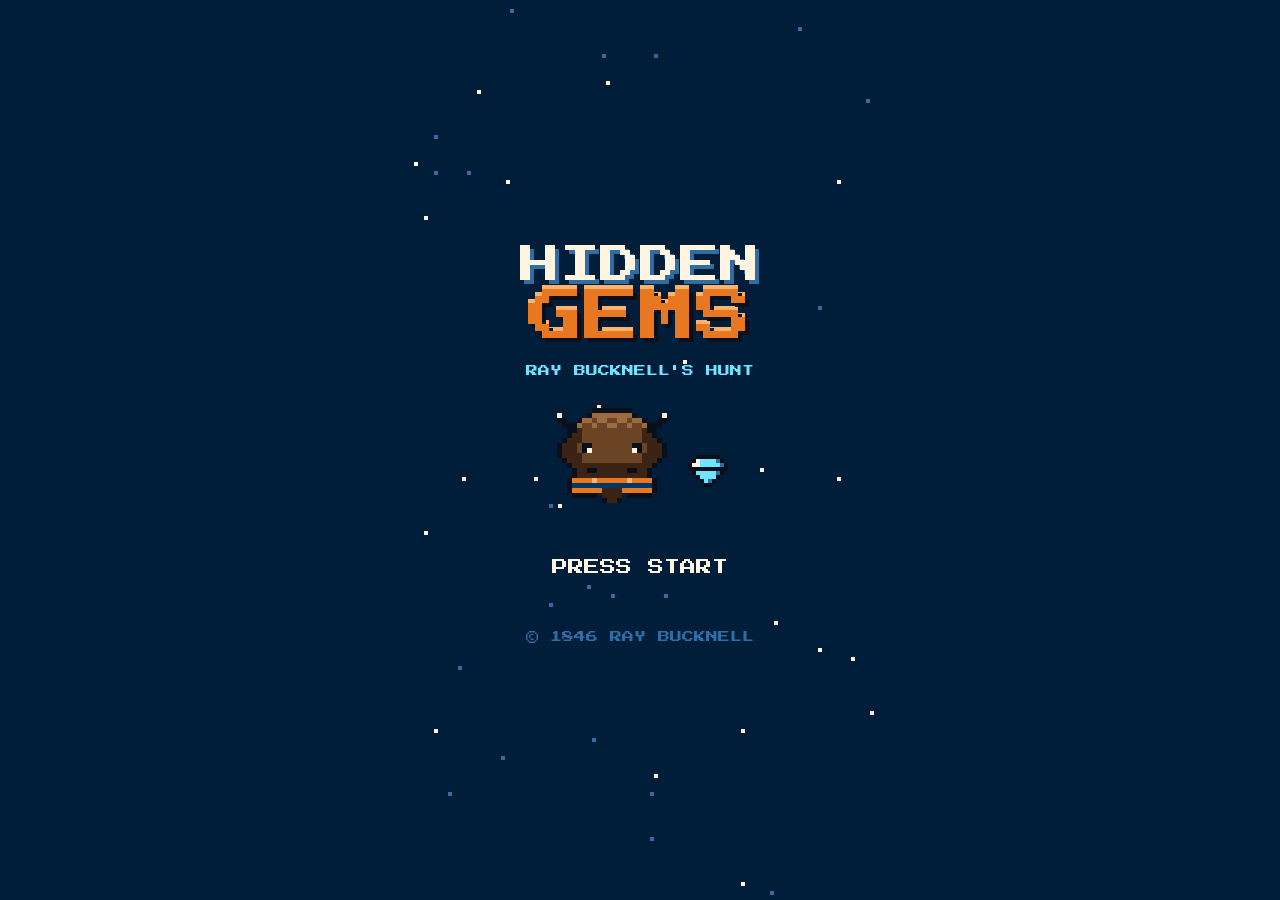
==== index.html @ 90875823 "initial commit" ====
<!doctype html>
<html lang="en">
<head>
  <meta charset="utf-8">
  <meta name="viewport" content="width=device-width, initial-scale=1, viewport-fit=cover">
  <meta name="theme-color" content="#001E3A">
  <meta name="description" content="Hidden Gems: an 8-bit scavenger hunt across Bucknell, narrated by Ray Bucknell.">
  <title>'Ray Bucknell</title>
  <link rel="preload" href="assets/fonts/PressStart2P.woff2" as="font" type="font/woff2" crossorigin>
  <link rel="preload" href="assets/fonts/VT323.woff2" as="font" type="font/woff2" crossorigin>
  <link rel="stylesheet" href="css/tokens.css">
  <link rel="stylesheet" href="css/pixel.css">
  <link rel="stylesheet" href="css/screens.css">
</head>
<body>
  <main id="app" class="app"></main>
  <noscript>
    <p style="padding:16px">JavaScript is required to run this application.</p>
  </noscript>
  <script type="module" src="js/app.js"></script>
</body>
</html>
---- css/tokens.css ----
/* 8-bit Bucknell design tokens. Eight colors, two fonts, nothing else. */

@font-face {
  font-family: "Press Start 2P";
  src: url("../assets/fonts/PressStart2P.woff2") format("woff2");
  font-display: block;
}

@font-face {
  font-family: "VT323";
  src: url("../assets/fonts/VT323.woff2") format("woff2");
  font-display: block;
}

:root {
  /* Palette */
  --night: #001E3A;
  --blue: #003865;
  --blue-hi: #2F6DA3;
  --orange: #E87722;
  --orange-hi: #FFB26B;
  --paper: #FFF4E0;
  --ink: #0B0F1A;
  --gem: #6FE3FF;

  /* Ray's fur: sprite-only browns, never used for UI */
  --fur-dk: #3B2414;
  --fur: #6B4426;
  --fur-hi: #9C6B3F;

  /* Type */
  --font-pixel: "Press Start 2P", monospace;
  --font-text: "VT323", monospace;
  --fs-pixel-s: 12px;
  --fs-pixel-m: 16px;
  --fs-pixel-l: 24px;
  --fs-pixel-xl: 32px;
  --fs-text: 24px;
  --fs-text-l: 28px;

  /* Spacing: everything snaps to a 4px grid */
  --px: 4px;
  --s1: 4px;
  --s2: 8px;
  --s3: 12px;
  --s4: 16px;
  --s6: 24px;
  --s8: 32px;

  --tap: 48px;
  --max-w: 480px;

  /* Motion */
  --frame: 120ms;
}
---- css/pixel.css ----
/* Pixel components: boxes, buttons, dialogue, HUD, sprites. */

*,
*::before,
*::after {
  box-sizing: border-box;
}

html,
body {
  margin: 0;
  height: 100%;
  background: var(--night);
  color: var(--paper);
  font-family: var(--font-text);
  font-size: var(--fs-text);
  line-height: 1.15;
  -webkit-font-smoothing: none;
  -webkit-tap-highlight-color: transparent;
  overscroll-behavior: none;
}

button,
input {
  font: inherit;
  color: inherit;
}

:focus-visible {
  outline: 4px solid var(--gem);
  outline-offset: 4px;
}

.pixel {
  font-family: var(--font-pixel);
  text-transform: uppercase;
  letter-spacing: 0;
  line-height: 1.5;
}

/* Pixel box: notched corners from four outer shadows plus a top bevel. */
.px-box {
  background: var(--blue);
  margin: var(--px);
  padding: var(--s4);
  box-shadow:
    0 calc(var(--px) * -1) 0 var(--ink),
    0 var(--px) 0 var(--ink),
    calc(var(--px) * -1) 0 0 var(--ink),
    var(--px) 0 0 var(--ink),
    inset 0 var(--px) 0 var(--blue-hi);
}

.px-box--paper {
  background: var(--paper);
  color: var(--ink);
  box-shadow:
    0 calc(var(--px) * -1) 0 var(--ink),
    0 var(--px) 0 var(--ink),
    calc(var(--px) * -1) 0 0 var(--ink),
    var(--px) 0 0 var(--ink),
    inset 0 calc(var(--px) * -1) 0 var(--orange-hi);
}

/* Buttons: orange slab with a 4px dark bottom edge; pressing sinks it. */
.btn {
  display: inline-flex;
  align-items: center;
  justify-content: center;
  gap: var(--s2);
  min-height: var(--tap);
  min-width: var(--tap);
  margin: var(--px) var(--px) calc(var(--px) * 2);
  padding: var(--s3) var(--s4);
  border: 0;
  border-radius: 0;
  background: var(--orange);
  color: var(--ink);
  font-family: var(--font-pixel);
  font-size: var(--fs-pixel-s);
  text-transform: uppercase;
  line-height: 1.4;
  cursor: pointer;
  box-shadow:
    0 calc(var(--px) * -1) 0 var(--ink),
    calc(var(--px) * -1) 0 0 var(--ink),
    var(--px) 0 0 var(--ink),
    0 var(--px) 0 var(--ink),
    0 calc(var(--px) * 2) 0 var(--ink),
    inset 0 var(--px) 0 var(--orange-hi);
  user-select: none;
  touch-action: manipulation;
}

.btn:active,
.btn.is-pressed {
  transform: translateY(var(--px));
  box-shadow:
    0 calc(var(--px) * -1) 0 var(--ink),
    calc(var(--px) * -1) 0 0 var(--ink),
    var(--px) 0 0 var(--ink),
    0 var(--px) 0 var(--ink);
}

.btn--big {
  font-size: var(--fs-pixel-m);
  min-height: 64px;
  width: calc(100% - var(--px) * 2);
}

.btn--blue {
  background: var(--blue-hi);
  color: var(--paper);
  box-shadow:
    0 calc(var(--px) * -1) 0 var(--ink),
    calc(var(--px) * -1) 0 0 var(--ink),
    var(--px) 0 0 var(--ink),
    0 var(--px) 0 var(--blue),
    0 calc(var(--px) * 2) 0 var(--ink),
    inset 0 var(--px) 0 var(--gem);
}

.btn[disabled] {
  opacity: 0.5;
  cursor: default;
}

/* Text field dressed as a pixel input. */
.px-input {
  display: block;
  width: calc(100% - var(--px) * 2);
  min-height: 56px;
  margin: var(--px);
  padding: var(--s2) var(--s3);
  border: 0;
  border-radius: 0;
  background: var(--ink);
  color: var(--paper);
  font-family: var(--font-pixel);
  font-size: var(--fs-pixel-m);
  text-transform: uppercase;
  caret-color: var(--orange);
  box-shadow:
    0 calc(var(--px) * -1) 0 var(--paper),
    0 var(--px) 0 var(--paper),
    calc(var(--px) * -1) 0 0 var(--paper),
    var(--px) 0 0 var(--paper);
}

.px-input::placeholder {
  color: var(--blue-hi);
}

/* Sprites are drawn as SVG rects at 1 unit per pixel, so they stay crisp. */
.sprite {
  display: block;
  image-rendering: pixelated;
  shape-rendering: crispEdges;
}

/* Dialogue box: pinned to the bottom with Ray's portrait on the left. */
.dialogue {
  position: fixed;
  left: 50%;
  bottom: 0;
  z-index: 20;
  width: min(100% - var(--s4), var(--max-w) - var(--s4));
  transform: translateX(-50%);
  margin: 0 0 calc(var(--s3) + env(safe-area-inset-bottom));
  display: grid;
  grid-template-columns: 64px 1fr;
  gap: var(--s3);
  align-items: start;
  min-height: 140px;
  cursor: pointer;
  user-select: none;
}

.dialogue__portrait {
  width: 64px;
  height: 64px;
  background: var(--night);
  box-shadow: 0 0 0 var(--px) var(--ink), inset 0 0 0 var(--px) var(--blue-hi);
  padding: 0;
  display: grid;
  place-items: center;
}

.dialogue__name {
  font-family: var(--font-pixel);
  font-size: var(--fs-pixel-s);
  color: var(--orange-hi);
  margin: 0 0 var(--s2);
}

.dialogue__text {
  margin: 0;
  min-height: 3.45em;
  font-size: var(--fs-text);
  white-space: pre-wrap;
}

.dialogue__more {
  position: absolute;
  right: var(--s3);
  bottom: var(--s2);
  font-size: var(--fs-text);
  color: var(--orange);
  visibility: hidden;
}

.dialogue.is-done .dialogue__more {
  visibility: visible;
  animation: blink 0.8s steps(1, end) infinite;
}

.dialogue__choices {
  grid-column: 1 / -1;
  display: flex;
  flex-wrap: wrap;
  gap: var(--s2);
}

.dialogue__choices:empty {
  display: none;
}

/* HUD: one thin pixel bar at the top. */
.hud {
  position: sticky;
  top: 0;
  z-index: 10;
  display: flex;
  align-items: center;
  justify-content: space-between;
  gap: var(--s2);
  min-height: var(--tap);
  padding: var(--s2) var(--s3);
  padding-top: calc(var(--s2) + env(safe-area-inset-top));
  background: var(--ink);
  border-bottom: var(--px) solid var(--blue-hi);
  font-family: var(--font-pixel);
  font-size: var(--fs-pixel-s);
}

.hud__sep {
  color: var(--blue-hi);
}

.hud__bars {
  letter-spacing: -2px;
  color: var(--gem);
}

.hud__bars .off {
  color: var(--blue-hi);
}

.hud__sound {
  min-width: var(--tap);
  min-height: var(--tap);
  margin: calc(var(--s2) * -1) calc(var(--s3) * -1) calc(var(--s2) * -1) 0;
  border: 0;
  background: none;
  color: var(--orange-hi);
  font-family: var(--font-pixel);
  font-size: var(--fs-pixel-m);
  cursor: pointer;
}

.hud__sound[aria-pressed="false"] {
  color: var(--blue-hi);
  text-decoration: line-through;
}

/* Frame-based motion only. */
@keyframes blink {
  50% { visibility: hidden; }
}

@keyframes spin {
  0% { transform: scaleX(1); }
  25% { transform: scaleX(0.5); }
  50% { transform: scaleX(-1); }
  75% { transform: scaleX(-0.5); }
  100% { transform: scaleX(1); }
}

@keyframes bob {
  0%, 100% { transform: translateY(0); }
  50% { transform: translateY(calc(var(--px) * -1)); }
}

.blink {
  animation: blink 1s steps(1, end) infinite;
}

.spin {
  animation: spin 1.2s steps(4, end) infinite;
}

.bob {
  animation: bob 1s steps(2, end) infinite;
}

/* Checkerboard wipe: 4 frames of a growing 8x8 grid between screens. */
.wipe {
  position: fixed;
  inset: 0;
  z-index: 100;
  pointer-events: none;
  display: grid;
  grid-template-columns: repeat(8, 1fr);
  grid-template-rows: repeat(14, 1fr);
}

.wipe span {
  background: var(--ink);
  transform: scale(0);
}

.wipe.is-in span {
  animation: wipe-in calc(var(--frame) * 4) steps(4, end) forwards;
}

.wipe.is-in span:nth-child(odd) {
  animation-delay: calc(var(--frame) * -1);
}

@keyframes wipe-in {
  to { transform: scale(1); }
}

.sr-only {
  position: absolute;
  width: 1px;
  height: 1px;
  overflow: hidden;
  clip: rect(0 0 0 0);
  white-space: nowrap;
}

@media (prefers-reduced-motion: reduce) {
  .blink,
  .spin,
  .bob,
  .dialogue.is-done .dialogue__more {
    animation: none;
  }

  .wipe {
    display: none;
  }
}
---- css/screens.css ----
/* Screen layouts. */

.app {
  position: relative;
  min-height: 100%;
  max-width: var(--max-w);
  margin: 0 auto;
}

.screen {
  position: relative;
  min-height: 100dvh;
  display: flex;
  flex-direction: column;
}

.screen__body {
  position: relative;
  flex: 1;
  padding: var(--s4);
  padding-bottom: 180px; /* room for the dialogue box */
}

.note {
  margin: var(--s2) var(--s4);
  font-size: 20px;
  color: var(--orange-hi);
}

/* ---------- Title ---------- */

.title {
  align-items: center;
  justify-content: center;
  text-align: center;
  overflow: hidden;
  padding: var(--s6) var(--s4) calc(var(--s6) + env(safe-area-inset-bottom));
}

.stars {
  position: absolute;
  inset: 0;
  pointer-events: none;
}

.stars i {
  position: absolute;
  width: var(--px);
  height: var(--px);
  background: var(--paper);
}

.stars i.dim {
  background: var(--blue-hi);
}

.stars i.tw {
  animation: blink 1.6s steps(1, end) infinite;
}

.title__logo {
  position: relative;
  margin: 0 0 var(--s4);
  font-family: var(--font-pixel);
  font-weight: normal;
  line-height: 1.1;
  user-select: none;
  -webkit-user-select: none;
  -webkit-touch-callout: none;
}

.title__logo span {
  display: block;
}

.title__hidden {
  font-size: 40px;
  color: var(--paper);
  text-shadow: var(--px) var(--px) 0 var(--blue-hi);
}

.title__gems {
  font-size: 56px;
  color: var(--orange);
  text-shadow:
    var(--px) var(--px) 0 var(--ink),
    0 calc(var(--px) * -1) 0 var(--orange-hi);
}

.title__sub {
  position: relative;
  margin: 0 0 var(--s6);
  font-family: var(--font-pixel);
  font-size: var(--fs-pixel-s);
  color: var(--gem);
}

.title__art {
  position: relative;
  display: flex;
  align-items: flex-end;
  justify-content: center;
  gap: var(--s4);
  margin-bottom: var(--s8);
}

.title__art .spin {
  margin-bottom: var(--s4);
}

.title__actions {
  position: relative;
  display: flex;
  flex-direction: column;
  align-items: center;
  gap: var(--s3);
  width: 100%;
  max-width: 320px;
}

.press-start {
  min-height: 64px;
  width: 100%;
  border: 0;
  background: none;
  color: var(--paper);
  font-family: var(--font-pixel);
  font-size: var(--fs-pixel-m);
  cursor: pointer;
}

.title__copy {
  position: relative;
  margin-top: var(--s8);
  font-family: var(--font-pixel);
  font-size: var(--fs-pixel-s);
  color: var(--blue-hi);
}

/* ---------- Intro ---------- */

.intro .stage {
  position: relative;
  height: 160px;
  margin-top: var(--s6);
  border-bottom: var(--px) solid var(--blue-hi);
  overflow: hidden;
}

.intro .walker {
  position: absolute;
  bottom: 0;
  left: 50%;
  margin-left: -48px;
}

.intro .walker.is-walking {
  animation: walk-on calc(var(--frame) * 12) steps(12, end) both;
}

.intro .walker.is-walking svg {
  animation: bob calc(var(--frame) * 2) steps(2, end) infinite;
}

@keyframes walk-on {
  from { transform: translateX(calc(50vw + 96px)); }
  to { transform: translateX(0); }
}

.name-form {
  margin-top: var(--s6);
}

.name-form label {
  display: block;
  margin: 0 var(--px) var(--s3);
  font-family: var(--font-pixel);
  font-size: var(--fs-pixel-s);
  color: var(--orange-hi);
}

.name-form .btn {
  margin-top: var(--s4);
}

/* ---------- Map ---------- */

.map {
  overflow-x: hidden;
}

.map__body {
  position: relative;
  padding: var(--s2) var(--s4) 200px;
}

.map__world {
  position: relative;
}

.map__path {
  position: absolute;
  inset: 0;
  width: 100%;
  height: 100%;
}

.map__path polyline {
  fill: none;
  stroke: var(--blue-hi);
  stroke-width: 8;
  stroke-dasharray: 8 8;
  vector-effect: non-scaling-stroke;
}

.map__banner {
  position: absolute;
  left: 0;
  right: 0;
  margin: 0;
  padding: var(--s2) var(--s3);
  background: var(--blue);
  box-shadow: 0 0 0 var(--px) var(--ink), inset 0 var(--px) 0 var(--blue-hi);
  font-family: var(--font-pixel);
  font-size: 10px;
  font-weight: normal;
  line-height: 1.6;
  text-align: center;
  color: var(--orange);
}

.node {
  position: absolute;
  width: 120px;
  margin-left: -60px;
  display: flex;
  flex-direction: column;
  align-items: center;
  gap: var(--s1);
  padding: 0;
  border: 0;
  background: none;
  cursor: pointer;
}

.node[disabled] {
  cursor: default;
}

.node__pad {
  display: grid;
  place-items: center;
  width: 56px;
  height: 56px;
  background: var(--night);
  box-shadow: 0 0 0 var(--px) var(--ink), inset 0 0 0 var(--px) var(--blue-hi);
}

.node--found .node__pad {
  box-shadow: 0 0 0 var(--px) var(--ink), inset 0 0 0 var(--px) var(--gem);
}

.node--current .node__pad {
  background: var(--orange);
  box-shadow: 0 0 0 var(--px) var(--ink), inset 0 var(--px) 0 var(--orange-hi);
  animation: node-blink 1s steps(1, end) infinite;
}

@keyframes node-blink {
  50% {
    background: var(--orange-hi);
  }
}

.node__n {
  font-family: var(--font-pixel);
  font-size: var(--fs-pixel-m);
  color: var(--ink);
}

.node__label {
  font-family: var(--font-pixel);
  font-size: 9px;
  line-height: 1.5;
  text-transform: uppercase;
  color: var(--paper);
  text-shadow: 2px 2px 0 var(--ink);
}

.node--locked .node__label {
  color: var(--blue-hi);
}

.node__ray {
  position: absolute;
  top: -6px;
  left: -14px;
}

.dock {
  position: fixed;
  left: 50%;
  bottom: 0;
  z-index: 15;
  width: min(100%, var(--max-w));
  transform: translateX(-50%);
  display: flex;
  justify-content: center;
  gap: var(--s3);
  padding: var(--s3) var(--s4) calc(var(--s3) + env(safe-area-inset-bottom));
  background: var(--ink);
  border-top: var(--px) solid var(--blue-hi);
}

.dock .btn {
  flex: 1;
}

/* ---------- Gem (riddle) ---------- */

.gem__kicker {
  margin: var(--s2) var(--px) var(--s4);
  font-size: var(--fs-pixel-s);
  color: var(--orange-hi);
}

/* Scroll: paper sheet with orange rolled ends. */
.scroll {
  position: relative;
  margin: var(--s6) var(--s2);
  padding: var(--s6) var(--s4);
  background: var(--paper);
  color: var(--ink);
  box-shadow:
    calc(var(--px) * -1) 0 0 var(--ink),
    var(--px) 0 0 var(--ink);
}

.scroll::before,
.scroll::after {
  content: "";
  position: absolute;
  left: calc(var(--s2) * -1);
  right: calc(var(--s2) * -1);
  height: var(--s3);
  background: var(--orange);
  box-shadow:
    0 0 0 var(--px) var(--ink),
    inset 0 var(--px) 0 var(--orange-hi);
}

.scroll::before {
  top: calc(var(--s3) * -1);
}

.scroll::after {
  bottom: calc(var(--s3) * -1);
}

.scroll__text {
  margin: 0;
  font-size: var(--fs-text-l);
  line-height: 1.2;
}

/* One riddle line per block; wrapped parts hang-indent so line breaks read. */
.scroll__text span {
  display: block;
  padding-left: 1em;
  text-indent: -1em;
}

.scroll__text span + span {
  margin-top: var(--s2);
}

.hints .hint {
  font-size: 22px;
}

.hint .pixel {
  display: block;
  margin-bottom: var(--s1);
  font-size: 10px;
  color: var(--orange-hi);
}

.gem__actions {
  display: flex;
  flex-wrap: wrap;
  gap: var(--s3);
  margin-top: var(--s4);
}

.gem__actions .btn:not(.btn--big) {
  flex: 1;
}

.gem__actions .btn--big {
  order: -1;
}

/* ---------- Proof ---------- */

.viewfinder {
  position: relative;
  display: grid;
  place-items: center;
  aspect-ratio: 4 / 3;
  margin: var(--px) var(--px) var(--s4);
  background: var(--ink);
  box-shadow: 0 0 0 var(--px) var(--blue-hi);
  overflow: hidden;
}

/* Corner brackets, like a camera viewfinder. */
.viewfinder::before {
  content: "";
  position: absolute;
  inset: var(--s3);
  z-index: 1;
  pointer-events: none;
  background:
    linear-gradient(var(--paper), var(--paper)) top left / 20px 4px,
    linear-gradient(var(--paper), var(--paper)) top left / 4px 20px,
    linear-gradient(var(--paper), var(--paper)) top right / 20px 4px,
    linear-gradient(var(--paper), var(--paper)) top right / 4px 20px,
    linear-gradient(var(--paper), var(--paper)) bottom left / 20px 4px,
    linear-gradient(var(--paper), var(--paper)) bottom left / 4px 20px,
    linear-gradient(var(--paper), var(--paper)) bottom right / 20px 4px,
    linear-gradient(var(--paper), var(--paper)) bottom right / 4px 20px;
  background-repeat: no-repeat;
}

.viewfinder__empty {
  display: flex;
  flex-direction: column;
  align-items: center;
  gap: var(--s3);
  padding: var(--s4);
  text-align: center;
}

.viewfinder__card {
  display: flex;
  flex-direction: column;
  align-items: center;
  gap: var(--s1);
  padding: var(--s2) var(--s3);
  background: var(--paper);
  color: var(--ink);
  box-shadow: 0 0 0 var(--px) var(--orange);
}

.viewfinder__card .pixel {
  font-size: 8px;
}

.viewfinder__hint {
  font-size: 22px;
  color: var(--paper);
}

.viewfinder__img {
  position: absolute;
  inset: 0;
  width: 100%;
  height: 100%;
  object-fit: cover;
}

.scanning {
  position: relative;
  z-index: 2;
  padding: var(--s2) var(--s3);
  background: var(--ink);
  font-size: var(--fs-pixel-s);
  color: var(--gem);
}

.camera {
  position: relative;
}

.code-form {
  margin-top: var(--s4);
}

.code-form label {
  display: block;
  margin-bottom: var(--s3);
  font-size: var(--fs-pixel-s);
  color: var(--orange-hi);
}

.proof__extra {
  display: flex;
  flex-wrap: wrap;
  gap: var(--s3);
  margin-top: var(--s4);
}

.proof__extra .btn {
  flex: 1 1 auto;
}

/* ---------- ITEM GET ---------- */

.get {
  overflow: hidden;
}

.flash {
  position: fixed;
  inset: 0;
  z-index: 5;
  pointer-events: none;
  background: var(--paper);
  opacity: 0;
  animation: flash calc(var(--frame) * 6) steps(1, end) 1;
}

@keyframes flash {
  0%, 33%, 66% { opacity: 1; }
  16%, 50%, 83%, 100% { opacity: 0; }
}

.get__stage {
  position: relative;
  display: flex;
  flex-direction: column;
  align-items: center;
  padding: var(--s8) var(--s4) 200px;
  text-align: center;
}

.get__gem {
  margin: var(--s6) 0 var(--s4);
  animation: rise calc(var(--frame) * 8) steps(8, end) both;
}

@keyframes rise {
  from { transform: translateY(96px); }
  to { transform: translateY(0); }
}

.get__label {
  margin: 0;
  font-size: var(--fs-pixel-s);
  color: var(--gem);
}

.get__name {
  margin: var(--s3) 0 var(--s6);
  font-size: 22px;
  font-weight: normal;
  line-height: 1.4;
  color: var(--orange);
  text-shadow: var(--px) var(--px) 0 var(--ink);
}

/* ---------- Polaroids + book ---------- */

.polaroid {
  margin: 0;
  padding: var(--s2) var(--s2) var(--s3);
  background: var(--paper);
  color: var(--ink);
  box-shadow: 0 0 0 var(--px) var(--ink), var(--px) var(--px) 0 var(--px) var(--blue-hi);
}

.polaroid img {
  display: block;
  width: 100%;
  aspect-ratio: 1;
  object-fit: cover;
  background: var(--ink);
}

.get__photo {
  width: 200px;
  transform: rotate(-3deg);
}

.get__photo figcaption {
  margin-top: var(--s2);
  font-size: 10px;
}

.book__title {
  margin: var(--s4) 0 var(--s1);
  font-size: var(--fs-pixel-l);
  font-weight: normal;
  color: var(--orange);
  text-shadow: var(--px) var(--px) 0 var(--ink);
}

.book__sub {
  margin: 0 0 var(--s6);
  color: var(--orange-hi);
}

.book__grid {
  display: grid;
  grid-template-columns: repeat(2, 1fr);
  gap: var(--s6) var(--s4);
}

.book__grid .polaroid:nth-child(odd) {
  transform: rotate(-2deg);
}

.book__grid .polaroid:nth-child(even) {
  transform: rotate(2deg);
}

.polaroid__frame {
  display: grid;
  place-items: center;
  aspect-ratio: 1;
  background: var(--ink);
  overflow: hidden;
}

.polaroid__frame img {
  width: 100%;
  height: 100%;
}

.polaroid__frame .pixel {
  font-size: var(--fs-pixel-l);
  color: var(--blue-hi);
}

.polaroid figcaption {
  display: flex;
  flex-direction: column;
  gap: 2px;
  margin-top: var(--s2);
  font-size: 18px;
  line-height: 1.1;
}

.polaroid figcaption .pixel {
  font-size: 8px;
  line-height: 1.6;
}

.polaroid--empty {
  background: var(--blue);
  color: var(--blue-hi);
}

@media (prefers-reduced-motion: reduce) {
  .stars i.tw,
  .node--current .node__pad,
  .flash,
  .get__gem,
  .intro .walker.is-walking,
  .intro .walker.is-walking svg {
    animation: none;
  }
}
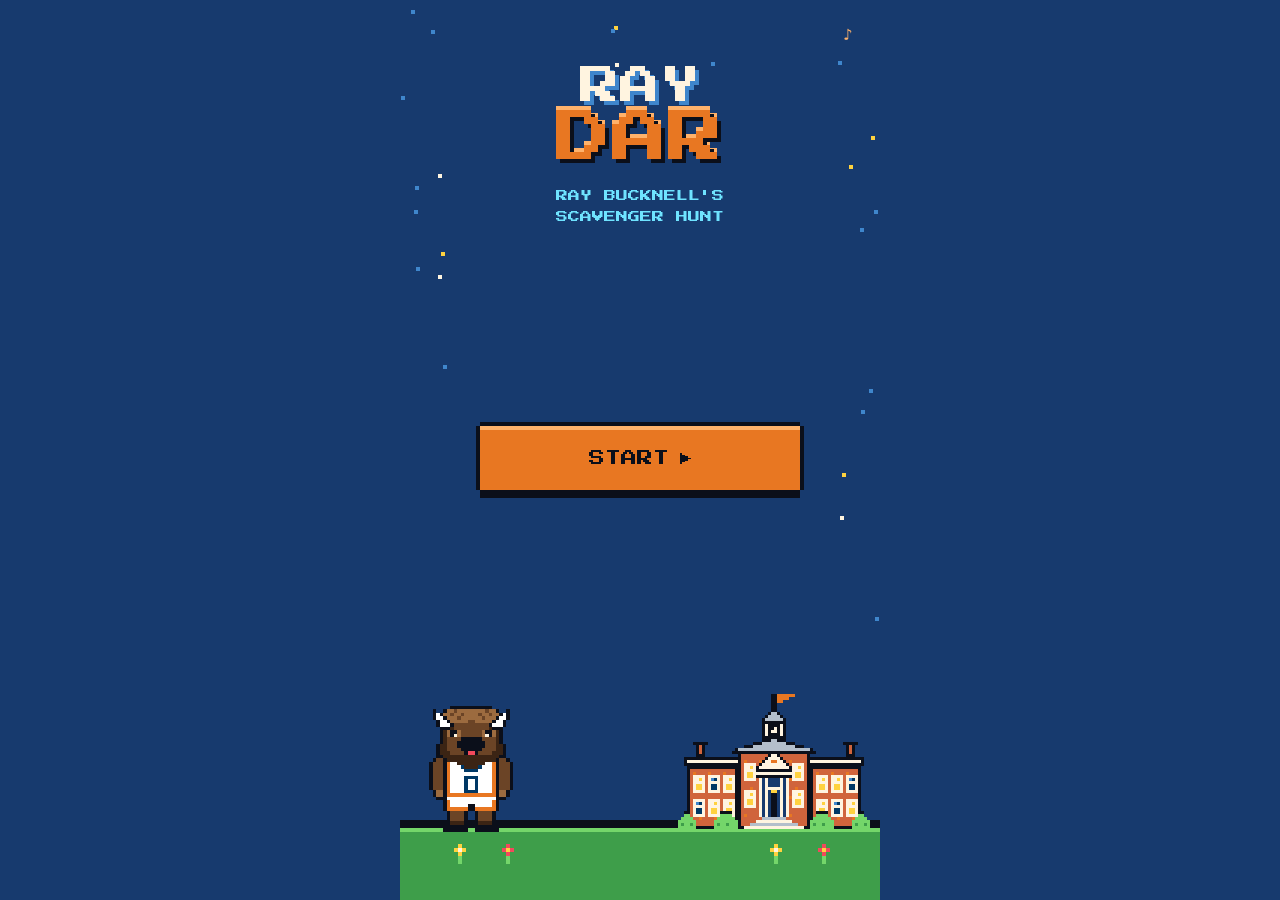
==== commit 58e39aed: "docs and UI improvement" ====
--- a/index.html
+++ b/index.html
@@ -3,9 +3,9 @@
 <head>
   <meta charset="utf-8">
   <meta name="viewport" content="width=device-width, initial-scale=1, viewport-fit=cover">
-  <meta name="theme-color" content="#001E3A">
-  <meta name="description" content="Hidden Gems: an 8-bit scavenger hunt across Bucknell, narrated by Ray Bucknell.">
-  <title>'Ray Bucknell</title>
+  <meta name="theme-color" content="#173A6E">
+  <meta name="description" content="Raydar: an 8-bit scavenger hunt across Bucknell, narrated by Ray Bucknell.">
+  <title>Raydar</title>
   <link rel="preload" href="assets/fonts/PressStart2P.woff2" as="font" type="font/woff2" crossorigin>
   <link rel="preload" href="assets/fonts/VT323.woff2" as="font" type="font/woff2" crossorigin>
   <link rel="stylesheet" href="css/tokens.css">
--- a/css/tokens.css
+++ b/css/tokens.css
@@ -1,5 +1,3 @@
-/* 8-bit Bucknell design tokens. Eight colors, two fonts, nothing else. */
-
 @font-face {
   font-family: "Press Start 2P";
   src: url("../assets/fonts/PressStart2P.woff2") format("woff2");
@@ -13,20 +11,29 @@
 }
 
 :root {
-  /* Palette */
-  --night: #001E3A;
+  /* Brand */
+  --night: #173A6E;
   --blue: #003865;
-  --blue-hi: #2F6DA3;
+  --blue-hi: #3F86CC;
   --orange: #E87722;
   --orange-hi: #FFB26B;
   --paper: #FFF4E0;
   --ink: #0B0F1A;
   --gem: #6FE3FF;
+  /* Accents */
+  --leaf: #74D66A;
+  --leaf-dk: #3E9E4A;
+  --gold: #FFD23F;
+  --cherry: #F2495C;
+  --plum: #9B62E0;
+  --brick: #D0643C;
+  --stone: #B4BFCB;
 
-  /* Ray's fur: sprite-only browns, never used for UI */
+  /* Sprite-only */
   --fur-dk: #3B2414;
   --fur: #6B4426;
   --fur-hi: #9C6B3F;
+  --horn: #FFFFFF;
 
   /* Type */
   --font-pixel: "Press Start 2P", monospace;
@@ -38,7 +45,7 @@
   --fs-text: 24px;
   --fs-text-l: 28px;
 
-  /* Spacing: everything snaps to a 4px grid */
+  /* Spacing (4px grid) */
   --px: 4px;
   --s1: 4px;
   --s2: 8px;
--- a/css/pixel.css
+++ b/css/pixel.css
@@ -1,4 +1,3 @@
-/* Pixel components: boxes, buttons, dialogue, HUD, sprites. */
 
 *,
 *::before,
@@ -38,7 +37,7 @@
   line-height: 1.5;
 }
 
-/* Pixel box: notched corners from four outer shadows plus a top bevel. */
+/* Notched corners: four outer shadows plus a top bevel. */
 .px-box {
   background: var(--blue);
   margin: var(--px);
@@ -62,7 +61,6 @@
     inset 0 calc(var(--px) * -1) 0 var(--orange-hi);
 }
 
-/* Buttons: orange slab with a 4px dark bottom edge; pressing sinks it. */
 .btn {
   display: inline-flex;
   align-items: center;
@@ -120,12 +118,14 @@
     inset 0 var(--px) 0 var(--gem);
 }
 
-.btn[disabled] {
-  opacity: 0.5;
+.btn[disabled],
+.btn[disabled]:active {
+  background: var(--stone);
+  color: var(--ink);
   cursor: default;
-}
-
-/* Text field dressed as a pixel input. */
+  transform: none;
+}
+
 .px-input {
   display: block;
   width: calc(100% - var(--px) * 2);
@@ -151,14 +151,12 @@
   color: var(--blue-hi);
 }
 
-/* Sprites are drawn as SVG rects at 1 unit per pixel, so they stay crisp. */
 .sprite {
   display: block;
   image-rendering: pixelated;
   shape-rendering: crispEdges;
 }
 
-/* Dialogue box: pinned to the bottom with Ray's portrait on the left. */
 .dialogue {
   position: fixed;
   left: 50%;
@@ -225,7 +223,6 @@
   display: none;
 }
 
-/* HUD: one thin pixel bar at the top. */
 .hud {
   position: sticky;
   top: 0;
@@ -243,10 +240,6 @@
   font-size: var(--fs-pixel-s);
 }
 
-.hud__sep {
-  color: var(--blue-hi);
-}
-
 .hud__bars {
   letter-spacing: -2px;
   color: var(--gem);
@@ -256,10 +249,9 @@
   color: var(--blue-hi);
 }
 
-.hud__sound {
+.sound-btn {
   min-width: var(--tap);
   min-height: var(--tap);
-  margin: calc(var(--s2) * -1) calc(var(--s3) * -1) calc(var(--s2) * -1) 0;
   border: 0;
   background: none;
   color: var(--orange-hi);
@@ -268,12 +260,132 @@
   cursor: pointer;
 }
 
-.hud__sound[aria-pressed="false"] {
+.sound-btn.is-muted {
   color: var(--blue-hi);
   text-decoration: line-through;
 }
 
-/* Frame-based motion only. */
+.sound-btn[aria-expanded="true"] {
+  color: var(--ink);
+  background: var(--orange-hi);
+}
+
+.hud__sound {
+  margin: calc(var(--s2) * -1) calc(var(--s3) * -1) calc(var(--s2) * -1) 0;
+}
+
+.sound-panel {
+  position: fixed;
+  z-index: 30;
+  top: calc(56px + env(safe-area-inset-top));
+  right: max(var(--s2), calc((100vw - var(--max-w)) / 2 + var(--s2)));
+  width: min(300px, 100vw - var(--s4));
+  margin: 0;
+  display: grid;
+  gap: var(--s3);
+}
+
+.sound-panel[hidden] {
+  display: none;
+}
+
+.sound-panel p {
+  margin: 0;
+}
+
+.sound-panel__head {
+  display: flex;
+  align-items: center;
+  justify-content: space-between;
+  font-size: var(--fs-pixel-s);
+  color: var(--orange);
+}
+
+.sound-panel__close {
+  min-width: var(--tap);
+  min-height: var(--tap);
+  margin: calc(var(--s3) * -1) calc(var(--s3) * -1) calc(var(--s3) * -1) 0;
+  border: 0;
+  background: none;
+  color: var(--paper);
+  font-size: var(--fs-pixel-s);
+  cursor: pointer;
+}
+
+.sound-panel__label {
+  font-size: 10px;
+  color: var(--orange-hi);
+}
+
+.sound-panel__track {
+  padding: var(--s2) var(--s3);
+  background: var(--ink);
+  font-family: var(--font-pixel);
+  font-size: var(--fs-pixel-s);
+  color: var(--gem);
+}
+
+.sound-panel__track .note {
+  display: inline-block;
+}
+
+.sound-panel__transport {
+  display: grid;
+  grid-template-columns: 1fr 1.4fr 1fr;
+  gap: var(--s2);
+}
+
+.sound-panel__transport .btn {
+  margin: var(--px) var(--px) calc(var(--px) * 2);
+}
+
+.sound-panel__row {
+  display: flex;
+  align-items: center;
+  justify-content: space-between;
+  gap: var(--s2);
+  font-size: 10px;
+  color: var(--paper);
+}
+
+.btn--icon {
+  padding: var(--s2);
+}
+
+.btn .sprite {
+  pointer-events: none;
+}
+
+.btn--blue .sprite rect {
+  fill: var(--paper);
+}
+
+.vol {
+  display: flex;
+  align-items: center;
+  gap: var(--s2);
+}
+
+.vol__bars {
+  display: flex;
+  align-items: flex-end;
+  gap: 3px;
+  height: 22px;
+}
+
+.vol__bar {
+  width: 6px;
+  background: var(--blue-hi);
+}
+
+.vol__bar.is-on {
+  background: var(--gem);
+}
+
+.sfx-toggle {
+  min-width: 72px;
+}
+
 @keyframes blink {
   50% { visibility: hidden; }
 }
@@ -303,7 +415,6 @@
   animation: bob 1s steps(2, end) infinite;
 }
 
-/* Checkerboard wipe: 4 frames of a growing 8x8 grid between screens. */
 .wipe {
   position: fixed;
   inset: 0;
@@ -352,3 +463,103 @@
     display: none;
   }
 }
+
+.px-input--email {
+  text-transform: none;
+  font-size: var(--fs-pixel-s);
+}
+
+.fineprint {
+  margin: var(--s3) var(--px) 0;
+  font-size: 20px;
+  color: var(--gem);
+}
+
+.form-row {
+  display: flex;
+  gap: var(--s3);
+  margin-top: var(--s3);
+}
+
+.form-row .btn {
+  flex: 1;
+}
+
+.btn--green {
+  background: var(--leaf);
+  color: var(--ink);
+  box-shadow:
+    0 calc(var(--px) * -1) 0 var(--ink),
+    calc(var(--px) * -1) 0 0 var(--ink),
+    var(--px) 0 0 var(--ink),
+    0 var(--px) 0 var(--leaf-dk),
+    0 calc(var(--px) * 2) 0 var(--ink),
+    inset 0 var(--px) 0 var(--paper);
+}
+
+.btn--gold {
+  background: var(--gold);
+  color: var(--ink);
+  box-shadow:
+    0 calc(var(--px) * -1) 0 var(--ink),
+    calc(var(--px) * -1) 0 0 var(--ink),
+    var(--px) 0 0 var(--ink),
+    0 var(--px) 0 var(--orange),
+    0 calc(var(--px) * 2) 0 var(--ink),
+    inset 0 var(--px) 0 var(--paper);
+}
+
+.btn--green:active,
+.btn--gold:active {
+  box-shadow:
+    0 calc(var(--px) * -1) 0 var(--ink),
+    calc(var(--px) * -1) 0 0 var(--ink),
+    var(--px) 0 0 var(--ink),
+    0 var(--px) 0 var(--ink);
+}
+
+.dialogue__name {
+  color: var(--gold);
+}
+
+.px-input.is-wrong {
+  box-shadow:
+    0 calc(var(--px) * -1) 0 var(--cherry),
+    0 var(--px) 0 var(--cherry),
+    calc(var(--px) * -1) 0 0 var(--cherry),
+    var(--px) 0 0 var(--cherry);
+  animation: shake calc(var(--frame) * 3) steps(3, end) 1;
+}
+
+@keyframes shake {
+  0% { transform: translateX(calc(var(--px) * -2)); }
+  33% { transform: translateX(calc(var(--px) * 2)); }
+  66% { transform: translateX(calc(var(--px) * -1)); }
+  100% { transform: translateX(0); }
+}
+
+.hud__world {
+  padding: var(--s1) var(--s2);
+  color: var(--ink);
+  background: var(--orange-hi);
+  box-shadow: 0 0 0 2px var(--paper);
+}
+
+.hud[data-act="1"] .hud__world { background: var(--brick); color: var(--paper); }
+.hud[data-act="2"] .hud__world { background: var(--plum); color: var(--paper); }
+.hud[data-act="3"] .hud__world { background: var(--leaf); }
+.hud[data-act="4"] .hud__world { background: var(--gold); }
+
+.hud__gems {
+  display: inline-flex;
+  align-items: center;
+  gap: var(--s2);
+  margin-left: auto;
+  color: var(--gold);
+}
+
+@media (prefers-reduced-motion: reduce) {
+  .px-input.is-wrong {
+    animation: none;
+  }
+}
--- a/css/screens.css
+++ b/css/screens.css
@@ -1,4 +1,3 @@
-/* Screen layouts. */
 
 .app {
   position: relative;
@@ -18,7 +17,7 @@
   position: relative;
   flex: 1;
   padding: var(--s4);
-  padding-bottom: 180px; /* room for the dialogue box */
+  padding-bottom: 180px; /* clears the dialogue box */
 }
 
 .note {
@@ -31,10 +30,10 @@
 
 .title {
   align-items: center;
-  justify-content: center;
+  justify-content: flex-start;
   text-align: center;
   overflow: hidden;
-  padding: var(--s6) var(--s4) calc(var(--s6) + env(safe-area-inset-bottom));
+  padding: calc(var(--s8) * 2) var(--s4) calc(232px + env(safe-area-inset-bottom));
 }
 
 .stars {
@@ -54,8 +53,8 @@
   background: var(--blue-hi);
 }
 
-.stars i.tw {
-  animation: blink 1.6s steps(1, end) infinite;
+.stars i.gold {
+  background: var(--gold);
 }
 
 .title__logo {
@@ -90,52 +89,85 @@
 .title__sub {
   position: relative;
   margin: 0 0 var(--s6);
+  line-height: 1.8;
   font-family: var(--font-pixel);
   font-size: var(--fs-pixel-s);
   color: var(--gem);
 }
 
-.title__art {
-  position: relative;
-  display: flex;
-  align-items: flex-end;
-  justify-content: center;
-  gap: var(--s4);
-  margin-bottom: var(--s8);
-}
-
-.title__art .spin {
-  margin-bottom: var(--s4);
+.title__hall {
+  position: absolute;
+  right: max(2%, 8px);
+  bottom: calc(68px + env(safe-area-inset-bottom));
+  z-index: 1;
+}
+
+.title__ray {
+  position: absolute;
+  left: max(6%, 12px);
+  bottom: calc(68px + env(safe-area-inset-bottom));
+  z-index: 1;
 }
 
 .title__actions {
   position: relative;
+  z-index: 2;
   display: flex;
   flex-direction: column;
   align-items: center;
   gap: var(--s3);
   width: 100%;
   max-width: 320px;
-}
-
-.press-start {
-  min-height: 64px;
+  margin: auto 0;
+}
+
+.title__actions .btn {
   width: 100%;
-  border: 0;
-  background: none;
-  color: var(--paper);
-  font-family: var(--font-pixel);
-  font-size: var(--fs-pixel-m);
-  cursor: pointer;
-}
-
-.title__copy {
-  position: relative;
-  margin-top: var(--s8);
-  font-family: var(--font-pixel);
-  font-size: var(--fs-pixel-s);
-  color: var(--blue-hi);
-}
+}
+
+.press-start__arrow {
+  display: inline-flex;
+}
+
+.title__sound {
+  position: absolute;
+  top: calc(var(--s2) + env(safe-area-inset-top));
+  right: var(--s2);
+  z-index: 2;
+}
+
+.ground {
+  position: absolute;
+  left: 0;
+  right: 0;
+  bottom: 0;
+  height: 72px;
+  background: var(--leaf-dk);
+  border-top: var(--px) solid var(--leaf);
+  box-shadow: 0 calc(var(--px) * -2) 0 var(--ink);
+}
+
+.ground .flower {
+  top: 16px;
+}
+
+.flower {
+  position: absolute;
+  width: 4px;
+  height: 4px;
+}
+
+.flower::before {
+  content: "";
+  position: absolute;
+  inset: 0;
+  box-shadow:
+    -4px 0 0 var(--c), 4px 0 0 var(--c), 0 -4px 0 var(--c), 0 4px 0 var(--c),
+    0 8px 0 var(--leaf), 0 12px 0 var(--leaf);
+}
+
+.flower--gold { --c: var(--gold); background: var(--paper); }
+.flower--cherry { --c: var(--cherry); background: var(--gold); }
 
 /* ---------- Intro ---------- */
 
@@ -143,7 +175,9 @@
   position: relative;
   height: 160px;
   margin-top: var(--s6);
-  border-bottom: var(--px) solid var(--blue-hi);
+  border-bottom: var(--px) solid var(--leaf);
+  box-shadow: 0 20px 0 var(--leaf-dk);
+  margin-bottom: 24px;
   overflow: hidden;
 }
 
@@ -187,11 +221,26 @@
 
 .map {
   overflow-x: hidden;
+  background: var(--leaf-dk);
+}
+
+.meadow {
+  position: absolute;
+  inset: 0;
+  pointer-events: none;
+}
+
+.meadow .tuft {
+  position: absolute;
+  width: 4px;
+  height: 8px;
+  background: var(--leaf);
+  box-shadow: -4px 4px 0 var(--leaf), 4px 4px 0 var(--leaf);
 }
 
 .map__body {
   position: relative;
-  padding: var(--s2) var(--s4) 200px;
+  padding: var(--s2) var(--s4) 240px;
 }
 
 .map__world {
@@ -207,7 +256,7 @@
 
 .map__path polyline {
   fill: none;
-  stroke: var(--blue-hi);
+  stroke: var(--paper);
   stroke-width: 8;
   stroke-dasharray: 8 8;
   vector-effect: non-scaling-stroke;
@@ -229,6 +278,11 @@
   color: var(--orange);
 }
 
+.map__banner[data-act="1"] { background: var(--brick); color: var(--paper); box-shadow: 0 0 0 var(--px) var(--ink), inset 0 var(--px) 0 var(--orange-hi); }
+.map__banner[data-act="2"] { background: var(--plum); color: var(--paper); box-shadow: 0 0 0 var(--px) var(--ink), inset 0 var(--px) 0 var(--stone); }
+.map__banner[data-act="3"] { background: var(--leaf); color: var(--ink); box-shadow: 0 0 0 var(--px) var(--ink), inset 0 var(--px) 0 var(--paper); }
+.map__banner[data-act="4"] { background: var(--gold); color: var(--ink); box-shadow: 0 0 0 var(--px) var(--ink), inset 0 var(--px) 0 var(--paper); }
+
 .node {
   position: absolute;
   width: 120px;
@@ -287,14 +341,60 @@
   text-shadow: 2px 2px 0 var(--ink);
 }
 
+.node--locked .node__pad {
+  background: var(--stone);
+  box-shadow: 0 0 0 var(--px) var(--ink), inset 0 var(--px) 0 var(--paper);
+}
+
 .node--locked .node__label {
-  color: var(--blue-hi);
-}
-
-.node__ray {
-  position: absolute;
-  top: -6px;
-  left: -14px;
+  color: var(--stone);
+}
+
+.runner {
+  position: absolute;
+  z-index: 2;
+  transition:
+    left calc(var(--frame) * 10) steps(10, end),
+    top calc(var(--frame) * 10) steps(10, end);
+  pointer-events: none;
+}
+
+.runner.is-left .run {
+  transform: scaleX(-1);
+}
+
+.run {
+  display: inline-grid;
+}
+
+.run > svg {
+  grid-area: 1 / 1;
+}
+
+.run > svg:last-child {
+  visibility: hidden;
+}
+
+.runner.is-running .run > svg:first-child {
+  animation: frame-a calc(var(--frame) * 2) steps(1, end) infinite;
+}
+
+.runner.is-running .run > svg:last-child {
+  animation: frame-b calc(var(--frame) * 2) steps(1, end) infinite;
+}
+
+.runner:not(.is-running) .run {
+  animation: bob 1.2s steps(2, end) infinite;
+}
+
+@keyframes frame-a {
+  0% { visibility: visible; }
+  50% { visibility: hidden; }
+}
+
+@keyframes frame-b {
+  0% { visibility: hidden; }
+  50% { visibility: visible; }
 }
 
 .dock {
@@ -305,26 +405,51 @@
   width: min(100%, var(--max-w));
   transform: translateX(-50%);
   display: flex;
-  justify-content: center;
-  gap: var(--s3);
+  flex-direction: column;
+  gap: var(--s2);
   padding: var(--s3) var(--s4) calc(var(--s3) + env(safe-area-inset-bottom));
   background: var(--ink);
   border-top: var(--px) solid var(--blue-hi);
 }
 
-.dock .btn {
+.dock__row {
+  display: flex;
+  gap: var(--s3);
+}
+
+.dock__row .btn {
   flex: 1;
+  min-height: var(--tap);
+}
+
+.dock__go {
+  flex-direction: column;
+  gap: var(--s1);
+  font-size: var(--fs-pixel-s);
+}
+
+.dock__go-n {
+  font-size: 10px;
+  color: var(--blue);
 }
 
 /* ---------- Gem (riddle) ---------- */
 
 .gem__kicker {
+  display: inline-block;
   margin: var(--s2) var(--px) var(--s4);
+  padding: var(--s1) var(--s2);
   font-size: var(--fs-pixel-s);
-  color: var(--orange-hi);
-}
-
-/* Scroll: paper sheet with orange rolled ends. */
+  color: var(--ink);
+  background: var(--orange-hi);
+  box-shadow: 0 0 0 var(--px) var(--ink);
+}
+
+.gem__kicker[data-act="1"] { background: var(--brick); color: var(--paper); }
+.gem__kicker[data-act="2"] { background: var(--plum); color: var(--paper); }
+.gem__kicker[data-act="3"] { background: var(--leaf); }
+.gem__kicker[data-act="4"] { background: var(--gold); }
+
 .scroll {
   position: relative;
   margin: var(--s6) var(--s2);
@@ -363,7 +488,7 @@
   line-height: 1.2;
 }
 
-/* One riddle line per block; wrapped parts hang-indent so line breaks read. */
+/* Wrapped riddle lines hang-indent so the line breaks still read. */
 .scroll__text span {
   display: block;
   padding-left: 1em;
@@ -376,13 +501,25 @@
 
 .hints .hint {
   font-size: 22px;
+  background: var(--gold);
+  color: var(--ink);
+  box-shadow:
+    0 calc(var(--px) * -1) 0 var(--ink),
+    0 var(--px) 0 var(--ink),
+    calc(var(--px) * -1) 0 0 var(--ink),
+    var(--px) 0 0 var(--ink),
+    inset 0 var(--px) 0 var(--paper);
+}
+
+.hints .hint:nth-child(2) {
+  transform: rotate(-1deg);
 }
 
 .hint .pixel {
   display: block;
   margin-bottom: var(--s1);
   font-size: 10px;
-  color: var(--orange-hi);
+  color: var(--brick);
 }
 
 .gem__actions {
@@ -413,7 +550,6 @@
   overflow: hidden;
 }
 
-/* Corner brackets, like a camera viewfinder. */
 .viewfinder::before {
   content: "";
   position: absolute;
@@ -421,14 +557,14 @@
   z-index: 1;
   pointer-events: none;
   background:
-    linear-gradient(var(--paper), var(--paper)) top left / 20px 4px,
-    linear-gradient(var(--paper), var(--paper)) top left / 4px 20px,
-    linear-gradient(var(--paper), var(--paper)) top right / 20px 4px,
-    linear-gradient(var(--paper), var(--paper)) top right / 4px 20px,
-    linear-gradient(var(--paper), var(--paper)) bottom left / 20px 4px,
-    linear-gradient(var(--paper), var(--paper)) bottom left / 4px 20px,
-    linear-gradient(var(--paper), var(--paper)) bottom right / 20px 4px,
-    linear-gradient(var(--paper), var(--paper)) bottom right / 4px 20px;
+    linear-gradient(var(--gold), var(--gold)) top left / 20px 4px,
+    linear-gradient(var(--gold), var(--gold)) top left / 4px 20px,
+    linear-gradient(var(--gold), var(--gold)) top right / 20px 4px,
+    linear-gradient(var(--gold), var(--gold)) top right / 4px 20px,
+    linear-gradient(var(--gold), var(--gold)) bottom left / 20px 4px,
+    linear-gradient(var(--gold), var(--gold)) bottom left / 4px 20px,
+    linear-gradient(var(--gold), var(--gold)) bottom right / 20px 4px,
+    linear-gradient(var(--gold), var(--gold)) bottom right / 4px 20px;
   background-repeat: no-repeat;
 }
 
@@ -525,6 +661,30 @@
   16%, 50%, 83%, 100% { opacity: 0; }
 }
 
+.confetti {
+  position: fixed;
+  inset: 0;
+  z-index: 4;
+  pointer-events: none;
+  overflow: hidden;
+}
+
+.confetti i {
+  position: absolute;
+  top: -16px;
+  box-shadow: 0 0 0 2px var(--ink);
+  animation-name: fall;
+  animation-timing-function: steps(10, end);
+  animation-fill-mode: both;
+  animation-iteration-count: 1;
+}
+
+@keyframes fall {
+  0% { transform: translate(0, 0); }
+  50% { transform: translate(16px, 50vh); }
+  100% { transform: translate(-8px, 105vh); }
+}
+
 .get__stage {
   position: relative;
   display: flex;
@@ -562,6 +722,7 @@
 /* ---------- Polaroids + book ---------- */
 
 .polaroid {
+  position: relative;
   margin: 0;
   padding: var(--s2) var(--s2) var(--s3);
   background: var(--paper);
@@ -591,7 +752,7 @@
   margin: var(--s4) 0 var(--s1);
   font-size: var(--fs-pixel-l);
   font-weight: normal;
-  color: var(--orange);
+  color: var(--gold);
   text-shadow: var(--px) var(--px) 0 var(--ink);
 }
 
@@ -646,13 +807,60 @@
   line-height: 1.6;
 }
 
+.polaroid:not(.polaroid--empty)::before {
+  content: "";
+  position: absolute;
+  top: -10px;
+  left: 50%;
+  width: 56px;
+  height: 16px;
+  margin-left: -28px;
+  background: var(--tape, var(--gold));
+  box-shadow: 0 0 0 2px var(--ink);
+  transform: rotate(-4deg);
+}
+
+.polaroid[data-tape="0"] { --tape: var(--gold); }
+.polaroid[data-tape="1"] { --tape: var(--cherry); }
+.polaroid[data-tape="2"] { --tape: var(--leaf); }
+.polaroid[data-tape="3"] { --tape: var(--plum); }
+.polaroid[data-tape="4"] { --tape: var(--gem); }
+
+.book {
+  background: var(--paper);
+  color: var(--ink);
+}
+
+.book .book__title {
+  color: var(--brick);
+  text-shadow: var(--px) var(--px) 0 var(--gold);
+}
+
+.book .book__sub {
+  color: var(--plum);
+}
+
 .polaroid--empty {
-  background: var(--blue);
-  color: var(--blue-hi);
+  background: transparent;
+  color: var(--stone);
+  box-shadow: none;
+  outline: var(--px) dashed var(--stone);
+  outline-offset: calc(var(--px) * -1);
+}
+
+.polaroid--empty .polaroid__frame {
+  background: transparent;
+}
+
+.polaroid--empty .polaroid__frame .pixel {
+  color: var(--stone);
 }
 
 @media (prefers-reduced-motion: reduce) {
-  .stars i.tw,
+  .runner,
+  .runner .run,
+  .runner .run > svg,
+  .confetti,
   .node--current .node__pad,
   .flash,
   .get__gem,
@@ -661,3 +869,11 @@
     animation: none;
   }
 }
+
+.email-slot:not(:empty) {
+  margin-top: var(--s6);
+}
+
+.book__actions {
+  margin-top: var(--s8);
+}
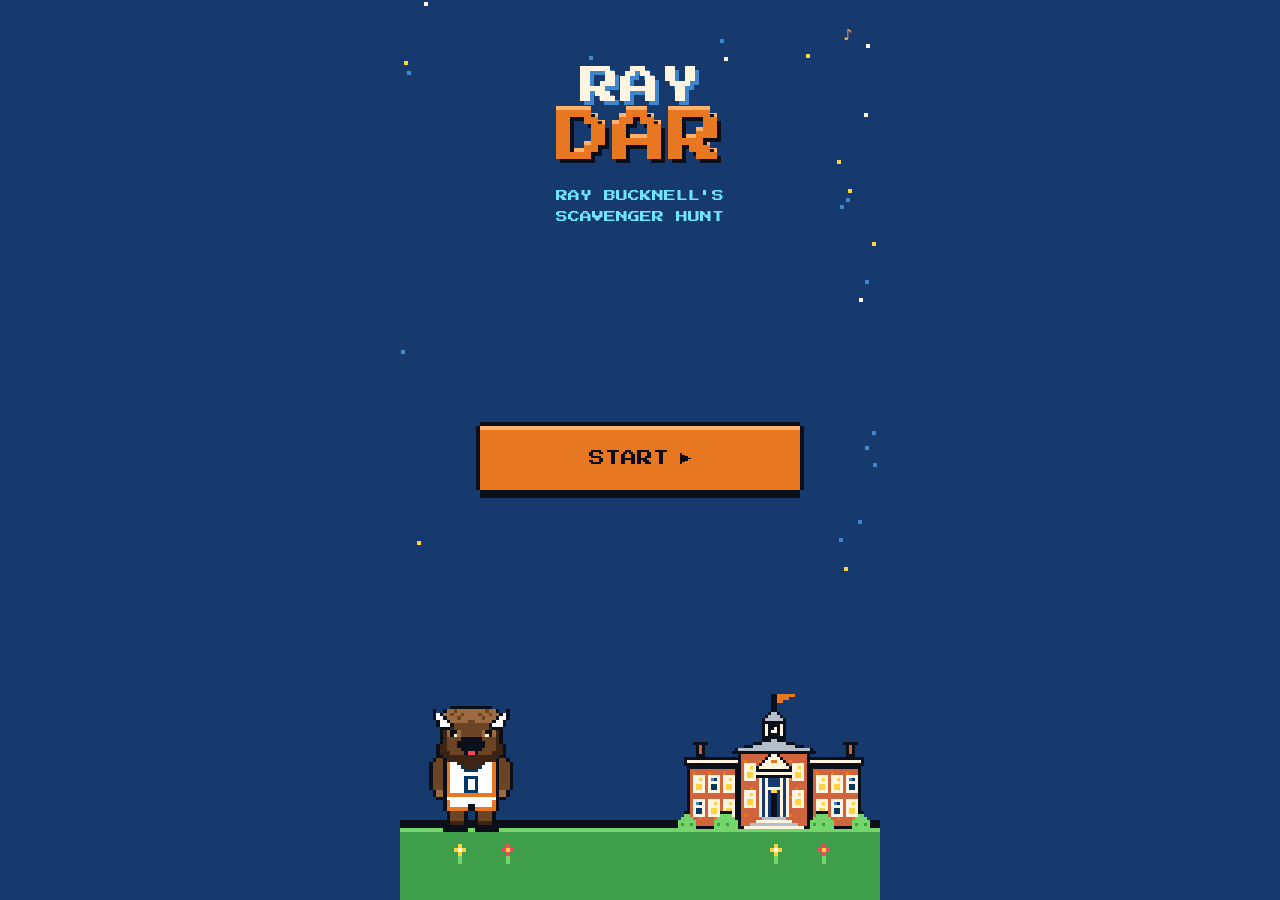
==== commit 7aa9d71b: "Polish Taylor demo and prepare repository for main" ====
--- a/index.html
+++ b/index.html
@@ -6,6 +6,9 @@
   <meta name="theme-color" content="#173A6E">
   <meta name="description" content="Raydar: an 8-bit scavenger hunt across Bucknell, narrated by Ray Bucknell.">
   <title>Raydar</title>
+  <link rel="icon" href="assets/icons/favicon.svg" type="image/svg+xml">
+  <link rel="icon" href="assets/icons/favicon-32.png" type="image/png" sizes="32x32">
+  <link rel="apple-touch-icon" href="assets/icons/apple-touch-icon.png">
   <link rel="preload" href="assets/fonts/PressStart2P.woff2" as="font" type="font/woff2" crossorigin>
   <link rel="preload" href="assets/fonts/VT323.woff2" as="font" type="font/woff2" crossorigin>
   <link rel="stylesheet" href="css/tokens.css">
@@ -17,6 +20,6 @@
   <noscript>
     <p style="padding:16px">JavaScript is required to run this application.</p>
   </noscript>
-  <script type="module" src="js/app.js"></script>
+  <script type="module" src="js/main.js"></script>
 </body>
 </html>
--- a/css/screens.css
+++ b/css/screens.css
@@ -767,12 +767,33 @@
   gap: var(--s6) var(--s4);
 }
 
-.book__grid .polaroid:nth-child(odd) {
+.book__grid > :nth-child(odd) {
   transform: rotate(-2deg);
 }
 
-.book__grid .polaroid:nth-child(even) {
+.book__grid > :nth-child(even) {
   transform: rotate(2deg);
+}
+
+.polaroid-btn {
+  display: block;
+  width: 100%;
+  padding: 0;
+  border: 0;
+  background: none;
+  color: inherit;
+  text-align: left;
+  cursor: pointer;
+}
+
+.polaroid-btn:active .polaroid {
+  transform: translateY(var(--px));
+}
+
+.book__tip {
+  margin: calc(var(--s4) * -1) 0 var(--s6);
+  font-size: 20px;
+  color: var(--blue);
 }
 
 .polaroid__frame {
@@ -842,7 +863,7 @@
 
 .polaroid--empty {
   background: transparent;
-  color: var(--stone);
+  color: var(--blue-hi);
   box-shadow: none;
   outline: var(--px) dashed var(--stone);
   outline-offset: calc(var(--px) * -1);
@@ -853,7 +874,7 @@
 }
 
 .polaroid--empty .polaroid__frame .pixel {
-  color: var(--stone);
+  color: var(--blue-hi);
 }
 
 @media (prefers-reduced-motion: reduce) {
@@ -871,9 +892,10 @@
 }
 
 .email-slot:not(:empty) {
-  margin-top: var(--s6);
-}
-
-.book__actions {
-  margin-top: var(--s8);
-}
+  margin-bottom: var(--s6);
+}
+
+/* Clears the fixed dock so the last row of photos stays visible. */
+.book .screen__body {
+  padding-bottom: calc(200px + env(safe-area-inset-bottom));
+}
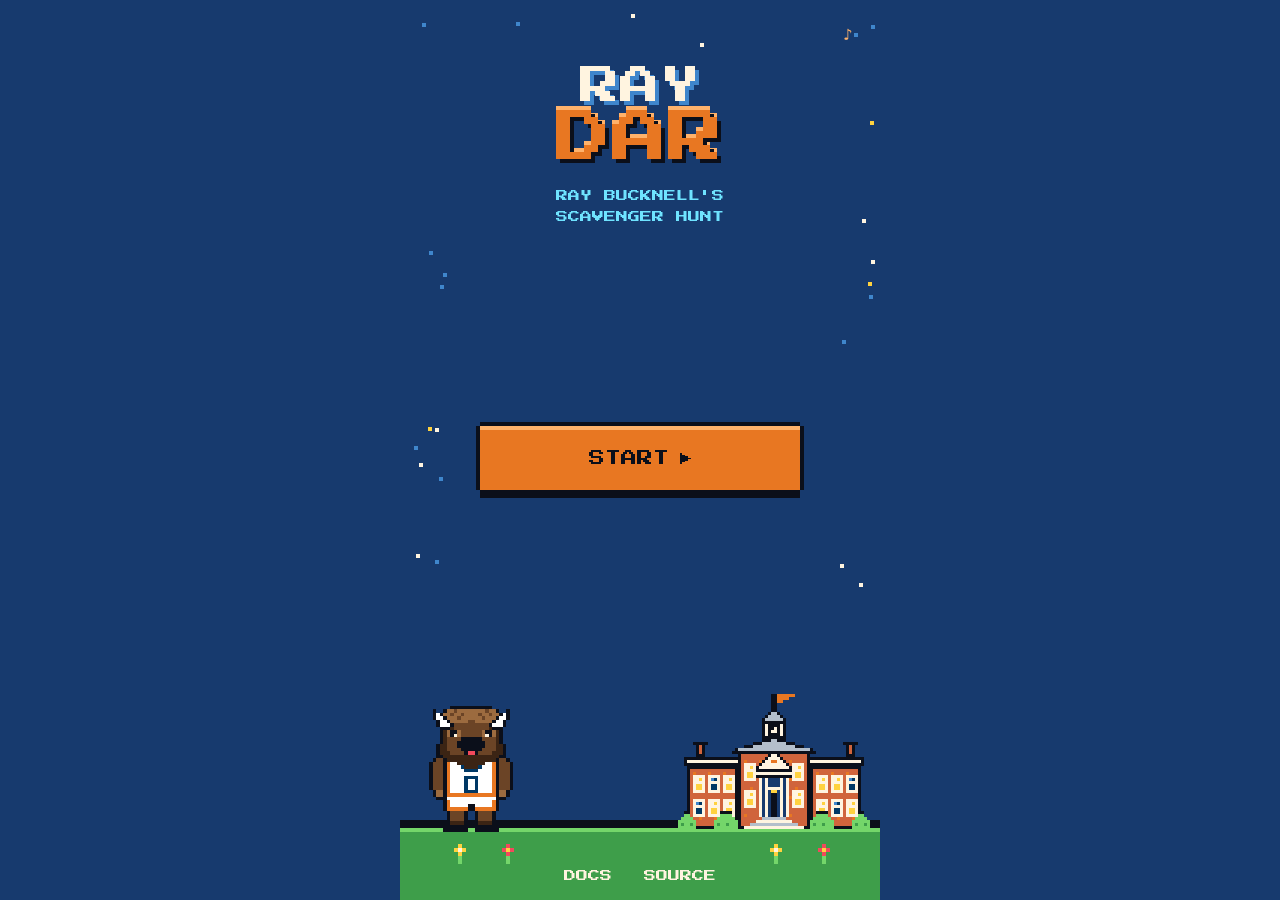
==== commit 6d8931f8: "feat: GPS check-in and Ray's password, cards optional Every stop now asks for a GPS check-in, a phot" ====
--- a/index.html
+++ b/index.html
@@ -18,7 +18,9 @@
 <body>
   <main id="app" class="app"></main>
   <noscript>
-    <p style="padding:16px">JavaScript is required to run this application.</p>
+    <p style="padding:16px">JavaScript is required to run this application.
+      See the <a href="https://techmoocher.github.io/raydar.docs/">docs</a> or the
+      <a href="https://github.com/techmoocher/raydar">source</a>.</p>
   </noscript>
   <script type="module" src="js/main.js"></script>
 </body>
--- a/css/pixel.css
+++ b/css/pixel.css
@@ -198,6 +198,24 @@
   white-space: pre-wrap;
 }
 
+/* Every character is laid out up front, so wrapping never jumps mid-line. */
+.dialogue__text .ch { visibility: hidden; }
+.dialogue__text .ch.is-on { visibility: visible; }
+.dialogue__text .em { color: var(--orange-hi); }
+.dialogue__text .aside { color: var(--stone); }
+
+.dialogue__text .shake {
+  display: inline-block;
+  animation: tremble calc(var(--frame) * 2) steps(1, end) infinite;
+}
+
+@keyframes tremble {
+  0% { transform: translate(2px, 0); }
+  25% { transform: translate(-2px, 2px); }
+  50% { transform: translate(2px, -2px); }
+  75% { transform: translate(-2px, 0); }
+}
+
 .dialogue__more {
   position: absolute;
   right: var(--s3);
@@ -455,7 +473,8 @@
   .blink,
   .spin,
   .bob,
-  .dialogue.is-done .dialogue__more {
+  .dialogue.is-done .dialogue__more,
+  .dialogue__text .shake {
     animation: none;
   }
 
@@ -509,8 +528,21 @@
     inset 0 var(--px) 0 var(--paper);
 }
 
+.btn--gem {
+  background: var(--gem);
+  color: var(--ink);
+  box-shadow:
+    0 calc(var(--px) * -1) 0 var(--ink),
+    calc(var(--px) * -1) 0 0 var(--ink),
+    var(--px) 0 0 var(--ink),
+    0 var(--px) 0 var(--blue-hi),
+    0 calc(var(--px) * 2) 0 var(--ink),
+    inset 0 var(--px) 0 var(--paper);
+}
+
 .btn--green:active,
-.btn--gold:active {
+.btn--gold:active,
+.btn--gem:active {
   box-shadow:
     0 calc(var(--px) * -1) 0 var(--ink),
     calc(var(--px) * -1) 0 0 var(--ink),
@@ -545,10 +577,10 @@
   box-shadow: 0 0 0 2px var(--paper);
 }
 
-.hud[data-act="1"] .hud__world { background: var(--brick); color: var(--paper); }
+.hud[data-act="1"] .hud__world { background: var(--blue); color: var(--paper); }
 .hud[data-act="2"] .hud__world { background: var(--plum); color: var(--paper); }
-.hud[data-act="3"] .hud__world { background: var(--leaf); }
-.hud[data-act="4"] .hud__world { background: var(--gold); }
+.hud[data-act="3"] .hud__world { background: var(--gold); }
+.hud[data-act="4"] .hud__world { background: var(--orange); }
 
 .hud__gems {
   display: inline-flex;
--- a/css/screens.css
+++ b/css/screens.css
@@ -136,6 +136,33 @@
   z-index: 2;
 }
 
+.title__links {
+  position: absolute;
+  left: 0;
+  right: 0;
+  bottom: env(safe-area-inset-bottom);
+  z-index: 2;
+  display: flex;
+  justify-content: center;
+  gap: var(--s4);
+  font-size: var(--fs-pixel-s);
+}
+
+.title__links a {
+  display: inline-flex;
+  align-items: center;
+  min-height: var(--tap);
+  padding: 0 var(--s2);
+  color: var(--paper);
+  text-decoration: none;
+}
+
+.title__links a:hover,
+.title__links a:focus-visible {
+  color: var(--gold);
+  text-decoration: underline;
+}
+
 .ground {
   position: absolute;
   left: 0;
@@ -168,6 +195,179 @@
 
 .flower--gold { --c: var(--gold); background: var(--paper); }
 .flower--cherry { --c: var(--cherry); background: var(--gold); }
+
+/* ---------- Incoming call ---------- */
+
+.call {
+  align-items: center;
+  text-align: center;
+  overflow: hidden;
+  padding: calc(var(--s8) * 2 + env(safe-area-inset-top)) var(--s4) calc(var(--s8) + env(safe-area-inset-bottom));
+}
+
+.call__label {
+  position: relative;
+  margin: 0 0 var(--s8);
+  font-family: var(--font-pixel);
+  font-size: var(--fs-pixel-s);
+  color: var(--gem);
+}
+
+.call__dots {
+  animation: blink 1s steps(1, end) infinite;
+}
+
+.call.is-answered .call__label {
+  color: var(--leaf);
+}
+
+.call__avatar {
+  position: relative;
+  display: grid;
+  place-items: center;
+  width: 136px;
+  height: 136px;
+  margin: 0 auto var(--s6);
+  background: var(--night);
+  box-shadow:
+    0 calc(var(--px) * -1) 0 var(--ink),
+    0 var(--px) 0 var(--ink),
+    calc(var(--px) * -1) 0 0 var(--ink),
+    var(--px) 0 0 var(--ink),
+    inset 0 0 0 var(--px) var(--blue-hi);
+}
+
+/* Two rings pulsing out from the avatar while it rings. */
+.call__avatar::before,
+.call__avatar::after {
+  content: "";
+  position: absolute;
+  inset: 0;
+  box-shadow: 0 0 0 var(--px) var(--gem);
+  animation: ring-out 1.6s steps(4, end) infinite;
+}
+
+.call__avatar::after {
+  animation-delay: -0.8s;
+}
+
+.call.is-answered .call__avatar::before,
+.call.is-answered .call__avatar::after {
+  display: none;
+}
+
+@keyframes ring-out {
+  from { transform: scale(1); opacity: 1; }
+  to { transform: scale(1.5); opacity: 0; }
+}
+
+.call__name {
+  position: relative;
+  margin: 0 0 var(--s3);
+  font-family: var(--font-pixel);
+  font-size: var(--fs-pixel-xl);
+  font-weight: normal;
+  color: var(--paper);
+  text-shadow: var(--px) var(--px) 0 var(--blue-hi);
+}
+
+.call__sub {
+  position: relative;
+  margin: 0;
+  color: var(--orange-hi);
+}
+
+.call__answer {
+  position: relative;
+  width: 100%;
+  max-width: 360px;
+  margin-top: auto;
+  padding-top: var(--s8);
+}
+
+.slide {
+  --x: 0px;
+  --p: 0;
+  position: relative;
+  margin: var(--px);
+  padding: var(--px);
+  background: var(--ink);
+  box-shadow:
+    0 calc(var(--px) * -1) 0 var(--leaf-dk),
+    0 var(--px) 0 var(--leaf-dk),
+    calc(var(--px) * -1) 0 0 var(--leaf-dk),
+    var(--px) 0 0 var(--leaf-dk);
+  user-select: none;
+  -webkit-user-select: none;
+}
+
+/* Green trail behind the knob. */
+.slide::before {
+  content: "";
+  position: absolute;
+  top: var(--px);
+  bottom: var(--px);
+  left: var(--px);
+  width: calc(var(--x) + 64px);
+  background: var(--leaf-dk);
+}
+
+.slide__hint {
+  position: absolute;
+  inset: 0;
+  display: flex;
+  align-items: center;
+  justify-content: center;
+  gap: var(--s2);
+  padding-left: 64px;
+  font-family: var(--font-pixel);
+  font-size: var(--fs-pixel-s);
+  color: var(--leaf);
+  opacity: calc(1 - var(--p) * 2);
+  pointer-events: none;
+}
+
+.slide__hint .sprite rect {
+  fill: var(--leaf);
+}
+
+.slide__knob {
+  position: relative;
+  display: grid;
+  place-items: center;
+  width: 64px;
+  height: 64px;
+  padding: 0;
+  border: 0;
+  border-radius: 0;
+  background: var(--leaf);
+  box-shadow:
+    inset 0 var(--px) 0 var(--paper),
+    inset 0 calc(var(--px) * -1) 0 var(--leaf-dk);
+  transform: translateX(var(--x));
+  transition: transform calc(var(--frame) * 2) steps(3, end);
+  cursor: grab;
+  touch-action: none;
+}
+
+.slide__knob svg {
+  animation: wiggle calc(var(--frame) * 2) steps(1, end) infinite;
+}
+
+.slide.is-dragging .slide__knob {
+  transition: none;
+  cursor: grabbing;
+}
+
+.slide.is-dragging .slide__knob svg,
+.slide.is-done .slide__knob svg {
+  animation: none;
+}
+
+@keyframes wiggle {
+  0% { transform: translateX(calc(var(--px) * -0.5)); }
+  50% { transform: translateX(calc(var(--px) * 0.5)); }
+}
 
 /* ---------- Intro ---------- */
 
@@ -278,10 +478,10 @@
   color: var(--orange);
 }
 
-.map__banner[data-act="1"] { background: var(--brick); color: var(--paper); box-shadow: 0 0 0 var(--px) var(--ink), inset 0 var(--px) 0 var(--orange-hi); }
+.map__banner[data-act="1"] { background: var(--blue); color: var(--paper); box-shadow: 0 0 0 var(--px) var(--ink), inset 0 var(--px) 0 var(--blue-hi); }
 .map__banner[data-act="2"] { background: var(--plum); color: var(--paper); box-shadow: 0 0 0 var(--px) var(--ink), inset 0 var(--px) 0 var(--stone); }
-.map__banner[data-act="3"] { background: var(--leaf); color: var(--ink); box-shadow: 0 0 0 var(--px) var(--ink), inset 0 var(--px) 0 var(--paper); }
-.map__banner[data-act="4"] { background: var(--gold); color: var(--ink); box-shadow: 0 0 0 var(--px) var(--ink), inset 0 var(--px) 0 var(--paper); }
+.map__banner[data-act="3"] { background: var(--gold); color: var(--ink); box-shadow: 0 0 0 var(--px) var(--ink), inset 0 var(--px) 0 var(--paper); }
+.map__banner[data-act="4"] { background: var(--orange); color: var(--ink); box-shadow: 0 0 0 var(--px) var(--ink), inset 0 var(--px) 0 var(--orange-hi); }
 
 .node {
   position: absolute;
@@ -445,10 +645,10 @@
   box-shadow: 0 0 0 var(--px) var(--ink);
 }
 
-.gem__kicker[data-act="1"] { background: var(--brick); color: var(--paper); }
+.gem__kicker[data-act="1"] { background: var(--blue); color: var(--paper); }
 .gem__kicker[data-act="2"] { background: var(--plum); color: var(--paper); }
-.gem__kicker[data-act="3"] { background: var(--leaf); }
-.gem__kicker[data-act="4"] { background: var(--gold); }
+.gem__kicker[data-act="3"] { background: var(--gold); }
+.gem__kicker[data-act="4"] { background: var(--orange); }
 
 .scroll {
   position: relative;
@@ -522,6 +722,22 @@
   color: var(--brick);
 }
 
+.hint--bonus {
+  font-size: 22px;
+  background: var(--gem);
+  color: var(--ink);
+  box-shadow:
+    0 calc(var(--px) * -1) 0 var(--ink),
+    0 var(--px) 0 var(--ink),
+    calc(var(--px) * -1) 0 0 var(--ink),
+    var(--px) 0 0 var(--ink),
+    inset 0 var(--px) 0 var(--paper);
+}
+
+.hint--bonus .pixel {
+  color: var(--blue);
+}
+
 .gem__actions {
   display: flex;
   flex-wrap: wrap;
@@ -538,6 +754,34 @@
 }
 
 /* ---------- Proof ---------- */
+
+.checkin {
+  margin-bottom: var(--s4);
+}
+
+.checkin__label {
+  margin-bottom: var(--s2);
+  font-size: var(--fs-pixel-s);
+  color: var(--orange-hi);
+}
+
+.checkin__msg {
+  margin-bottom: var(--s3);
+  font-size: 22px;
+  line-height: 1.15;
+}
+
+.checkin.is-done .checkin__label {
+  color: var(--gem);
+}
+
+.checkin.is-done .checkin__label::before {
+  content: "✓ ";
+}
+
+.checkin.is-done .checkin__msg {
+  margin-bottom: 0;
+}
 
 .viewfinder {
   position: relative;
@@ -618,6 +862,84 @@
   position: relative;
 }
 
+.camera:has(input:disabled) {
+  opacity: 0.6;
+  pointer-events: none;
+}
+
+/* Ray's once-over: a little show over the photo, then a stamp. */
+.inspect {
+  position: absolute;
+  left: var(--s3);
+  right: var(--s3);
+  bottom: var(--s3);
+  z-index: 2;
+  padding: var(--s2) var(--s3);
+  background: var(--ink);
+  box-shadow: 0 0 0 var(--px) var(--blue-hi);
+}
+
+.inspect__title {
+  display: flex;
+  align-items: center;
+  gap: var(--s2);
+  margin-bottom: var(--s2);
+  font-size: var(--fs-pixel-s);
+  color: var(--gold);
+}
+
+.inspect__ray .sprite {
+  width: 32px;
+  height: 32px;
+}
+
+.inspect__list {
+  list-style: none;
+  margin: 0;
+  padding: 0;
+  font-size: 10px;
+  line-height: 1.9;
+}
+
+.inspect__list li {
+  display: flex;
+  justify-content: space-between;
+  gap: var(--s3);
+  color: var(--paper);
+}
+
+.inspect__list li span:last-child {
+  color: var(--gem);
+  text-align: right;
+}
+
+.inspect__stamp {
+  position: absolute;
+  top: 28%;
+  left: 50%;
+  z-index: 3;
+  padding: var(--s2) var(--s3);
+  border: 4px solid var(--cherry);
+  color: var(--cherry);
+  background: rgb(255 255 255 / 0.85);
+  font-size: var(--fs-pixel-l);
+  transform: translate(-50%, -50%) rotate(-12deg);
+  animation: stamp 0.22s steps(3, end);
+}
+
+@keyframes stamp {
+  from {
+    transform: translate(-50%, -50%) rotate(-12deg) scale(2.2);
+    opacity: 0;
+  }
+}
+
+@media (prefers-reduced-motion: reduce) {
+  .inspect__stamp {
+    animation: none;
+  }
+}
+
 .code-form {
   margin-top: var(--s4);
 }
@@ -627,6 +949,21 @@
   margin-bottom: var(--s3);
   font-size: var(--fs-pixel-s);
   color: var(--orange-hi);
+}
+
+.code-form__actions {
+  display: flex;
+  flex-wrap: wrap;
+  gap: var(--s3);
+  margin-top: var(--s3);
+}
+
+.code-form__actions .btn--big {
+  flex: 1 1 60%;
+}
+
+.code-form__actions .btn--gold {
+  flex: 1 1 auto;
 }
 
 .proof__extra {
@@ -886,8 +1223,16 @@
   .flash,
   .get__gem,
   .intro .walker.is-walking,
-  .intro .walker.is-walking svg {
+  .intro .walker.is-walking svg,
+  .call__dots,
+  .call__avatar::before,
+  .call__avatar::after,
+  .slide__knob svg {
     animation: none;
+  }
+
+  .slide__knob {
+    transition: none;
   }
 }
 
@@ -899,3 +1244,489 @@
 .book .screen__body {
   padding-bottom: calc(200px + env(safe-area-inset-bottom));
 }
+
+/* ---------- Bonus games ---------- */
+
+.bonus__title {
+  margin: 0 var(--px) var(--s2);
+  font-size: var(--fs-pixel-m);
+  color: var(--orange-hi);
+}
+
+.bonus__how {
+  margin: 0 var(--px) var(--s4);
+  font-size: 22px;
+  line-height: 1.1;
+}
+
+.bonus__status {
+  min-height: 1.5em;
+  margin: var(--s3) var(--px);
+  font-size: 10px;
+  color: var(--gem);
+  text-align: center;
+}
+
+.bonus__actions {
+  display: flex;
+  gap: var(--s3);
+}
+
+.bonus__actions .btn {
+  flex: 1;
+}
+
+.mg {
+  display: grid;
+  justify-items: center;
+}
+
+.mg.is-over {
+  pointer-events: none;
+}
+
+.mg-grid {
+  display: grid;
+  grid-template-columns: repeat(var(--cols), minmax(0, 1fr));
+  gap: var(--s2);
+  width: 100%;
+  max-width: 320px;
+  padding: var(--s2);
+  background: var(--ink);
+  box-shadow: 0 0 0 var(--px) var(--blue-hi);
+}
+
+.mg-cell {
+  position: relative;
+  display: grid;
+  place-items: center;
+  aspect-ratio: 1;
+  min-width: 0;
+  padding: 0;
+  border: 0;
+  border-radius: 0;
+  background: var(--blue);
+  color: var(--paper);
+  font-family: var(--font-pixel);
+  font-size: var(--fs-pixel-s);
+  cursor: pointer;
+  box-shadow: inset 0 var(--px) 0 var(--blue-hi);
+  touch-action: manipulation;
+}
+
+.mg-cell[disabled] {
+  cursor: default;
+}
+
+/* Hunt Hall: windows with crossbars */
+.mg-lights {
+  max-width: 280px;
+  background: var(--brick);
+  box-shadow: 0 0 0 var(--px) var(--ink);
+}
+
+.mg-window {
+  background: var(--night);
+  box-shadow: inset 0 0 0 var(--px) var(--ink);
+}
+
+.mg-window.is-lit {
+  background: var(--gold);
+}
+
+.mg-window::before,
+.mg-window::after {
+  content: "";
+  position: absolute;
+  background: var(--ink);
+}
+
+.mg-window::before {
+  inset: 0 calc(50% - 2px);
+}
+
+.mg-window::after {
+  inset: calc(50% - 2px) 0;
+}
+
+/* Bucknell Hall: the tank */
+.mg-tank {
+  width: 100%;
+  max-width: 320px;
+  text-align: center;
+}
+
+.mg-tank__gauge {
+  display: grid;
+  grid-template-columns: repeat(10, 1fr);
+  gap: var(--px);
+  padding: var(--px);
+  background: var(--ink);
+  box-shadow: 0 0 0 var(--px) var(--stone);
+}
+
+.mg-tank__gauge span {
+  height: 32px;
+  background: var(--night);
+}
+
+.mg-tank__gauge span.is-on {
+  background: var(--leaf);
+}
+
+.mg-tank__total {
+  margin: var(--s4) 0 var(--s1);
+  font-size: var(--fs-pixel-m);
+  color: var(--gold);
+}
+
+.mg-tank__log {
+  min-height: 1.2em;
+  margin: 0 0 var(--s3);
+  font-size: 22px;
+}
+
+.mg-tank__cans {
+  display: flex;
+  gap: var(--s2);
+}
+
+.mg-tank__cans .btn {
+  flex: 1;
+  padding-inline: var(--s2);
+}
+
+/* Old Art Building: pipes */
+.mg-pipes {
+  grid-template-columns: 12px repeat(4, minmax(0, 1fr)) 12px;
+}
+
+.mg-pipe {
+  background: var(--night);
+  box-shadow: none;
+}
+
+.mg-pipe svg {
+  width: 100%;
+  height: 100%;
+  fill: var(--stone);
+}
+
+.mg-pipe.is-wet svg {
+  fill: var(--gem);
+}
+
+.mg-pipes__end {
+  align-self: center;
+  height: 34%;
+}
+
+.mg-pipes__end.is-water {
+  background: var(--gem);
+}
+
+.mg-pipes__end.is-drain {
+  background: var(--blue-hi);
+}
+
+/* Roberts Hall: record boxes */
+.mg-records {
+  max-width: 264px;
+}
+
+.mg-box {
+  background: var(--paper);
+  color: var(--ink);
+  font-size: var(--fs-pixel-l);
+  box-shadow: inset 0 calc(var(--px) * -1) 0 var(--brick);
+}
+
+.mg-box.is-home {
+  background: var(--orange-hi);
+}
+
+.mg-box.is-gap {
+  background: var(--night);
+  box-shadow: none;
+  cursor: default;
+}
+
+/* Carnegie Building: book piles */
+.mg-books {
+  display: grid;
+  grid-template-columns: repeat(3, minmax(0, 1fr));
+  gap: var(--s2);
+  width: 100%;
+  max-width: 320px;
+}
+
+.mg-pile {
+  display: flex;
+  flex-direction: column;
+  min-height: 176px;
+  padding: var(--s2) var(--s1) var(--s1);
+  border: 0;
+  border-radius: 0;
+  background: var(--blue);
+  color: var(--paper);
+  cursor: pointer;
+  box-shadow:
+    0 0 0 var(--px) var(--ink),
+    inset 0 calc(var(--px) * -2) 0 var(--brick);
+}
+
+.mg-pile.is-held {
+  background: var(--blue-hi);
+}
+
+.mg-pile__stack {
+  flex: 1;
+  display: flex;
+  flex-direction: column-reverse;
+  align-items: center;
+  gap: 2px;
+}
+
+.mg-book {
+  display: block;
+  height: 20px;
+  box-shadow: inset 0 calc(var(--px) * -1) 0 var(--ink);
+}
+
+.mg-book--1 { background: var(--cherry); }
+.mg-book--2 { background: var(--leaf); }
+.mg-book--3 { background: var(--gold); }
+.mg-book--4 { background: var(--plum); }
+
+.mg-book.is-up {
+  transform: translateY(-12px);
+}
+
+.mg-pile__name {
+  margin-top: var(--s2);
+  font-size: 10px;
+  text-align: center;
+}
+
+/* The Cells: the lock */
+.mg-lock {
+  display: grid;
+  justify-items: center;
+  gap: var(--s3);
+  width: 100%;
+  max-width: 320px;
+}
+
+.mg-lock__wheels {
+  display: grid;
+  grid-template-columns: repeat(3, 64px);
+  gap: var(--s3);
+}
+
+.mg-wheel {
+  background: var(--ink);
+  color: var(--gold);
+  font-size: var(--fs-pixel-l);
+  box-shadow: inset 0 0 0 var(--px) var(--stone);
+}
+
+.mg-lock__try {
+  width: 216px;
+}
+
+.mg-lock__log {
+  display: grid;
+  gap: var(--s1);
+  width: 100%;
+  margin: 0;
+  padding: 0;
+  list-style: none;
+}
+
+.mg-lock__log li {
+  display: flex;
+  align-items: center;
+  justify-content: space-between;
+  padding: var(--s1) var(--s3);
+  background: var(--blue);
+}
+
+.mg-lock__pegs {
+  display: flex;
+  gap: var(--s1);
+}
+
+.mg-lock__pegs i {
+  width: 16px;
+  height: 16px;
+  background: var(--night);
+  box-shadow: inset 0 0 0 2px var(--blue-hi);
+}
+
+.mg-lock__pegs i.is-right {
+  background: var(--orange);
+  box-shadow: none;
+}
+
+.mg-lock__pegs i.is-close {
+  background: var(--paper);
+  box-shadow: none;
+}
+
+/* The Flyson: order cards */
+.mg-card {
+  aspect-ratio: 3 / 4;
+  background: var(--orange);
+  color: var(--ink);
+  font-size: 9px;
+  box-shadow: inset 0 var(--px) 0 var(--orange-hi);
+}
+
+.mg-card.is-up {
+  background: var(--paper);
+}
+
+.mg-card.is-done {
+  background: var(--leaf);
+}
+
+/* Malesardi Quad: flames */
+.mg-flame {
+  max-width: 272px;
+}
+
+.mg-spot {
+  background: var(--night);
+  box-shadow: none;
+}
+
+.mg-spot.is-lit {
+  background: var(--blue);
+}
+
+.mg-spot.is-head {
+  box-shadow: inset 0 0 0 var(--px) var(--gold);
+}
+
+.mg-spot.is-block {
+  background: var(--stone);
+}
+
+/* Bucky: the yard and the d-pad */
+.mg-herd {
+  display: grid;
+  justify-items: center;
+  gap: var(--s4);
+  width: 100%;
+}
+
+.mg-yard {
+  background: var(--leaf-dk);
+}
+
+.mg-ground {
+  background: var(--leaf);
+  box-shadow: none;
+}
+
+.mg-ground.is-wall {
+  background: var(--brick);
+  box-shadow: inset 0 calc(var(--px) * -1) 0 var(--ink);
+  cursor: default;
+}
+
+.mg-ground.is-pen {
+  background: var(--gold);
+}
+
+.mg-dpad {
+  display: grid;
+  grid-template-columns: repeat(3, 56px);
+  grid-template-areas: ". up ." "left down right";
+  gap: var(--s1);
+}
+
+.mg-dpad .btn {
+  min-width: 56px;
+  margin: 0;
+  padding: 0;
+}
+
+.mg-dpad__up { grid-area: up; }
+.mg-dpad__down { grid-area: down; }
+.mg-dpad__left { grid-area: left; }
+.mg-dpad__right { grid-area: right; }
+
+.mg-turn--up,
+.mg-turn--down,
+.mg-turn--left,
+.mg-turn--right {
+  display: inline-grid;
+}
+
+.mg-turn--up { transform: rotate(-90deg); }
+.mg-turn--down { transform: rotate(90deg); }
+.mg-turn--left { transform: rotate(180deg); }
+
+/* Rooke Chapel: organ pipes */
+.mg-organ {
+  display: grid;
+  justify-items: center;
+  gap: var(--s4);
+  width: 100%;
+  max-width: 320px;
+}
+
+.mg-organ__pipes {
+  display: grid;
+  grid-template-columns: repeat(4, minmax(0, 1fr));
+  align-items: end;
+  gap: var(--s2);
+  width: 100%;
+  height: 200px;
+  padding: var(--s2);
+  background: var(--ink);
+  box-shadow: 0 0 0 var(--px) var(--blue-hi);
+}
+
+.mg-pipe-key {
+  padding: 0;
+  border: 0;
+  border-radius: 0;
+  cursor: pointer;
+  box-shadow: inset 0 var(--px) 0 var(--paper), inset 0 calc(var(--px) * -1) 0 var(--ink);
+  touch-action: manipulation;
+}
+
+.mg-pipe-key--0 { height: 100%; background: var(--plum); }
+.mg-pipe-key--1 { height: 82%; background: var(--gem); }
+.mg-pipe-key--2 { height: 66%; background: var(--gold); }
+.mg-pipe-key--3 { height: 50%; background: var(--cherry); }
+
+.mg-pipe-key.is-on {
+  background: var(--paper);
+}
+
+.mg-organ__listen {
+  width: 200px;
+}
+
+/* Mathewson Gates: strike zone */
+.mg-zone {
+  background: var(--paper);
+  box-shadow: 0 0 0 var(--px) var(--ink);
+}
+
+.mg-plate.is-thrown {
+  background: var(--night);
+  box-shadow: none;
+}
+
+.mg-plate.is-mitt {
+  background: var(--gold);
+}
+
+.mg-turn {
+  display: inline-grid;
+  transform: rotate(calc(var(--turns) * 90deg));
+}
